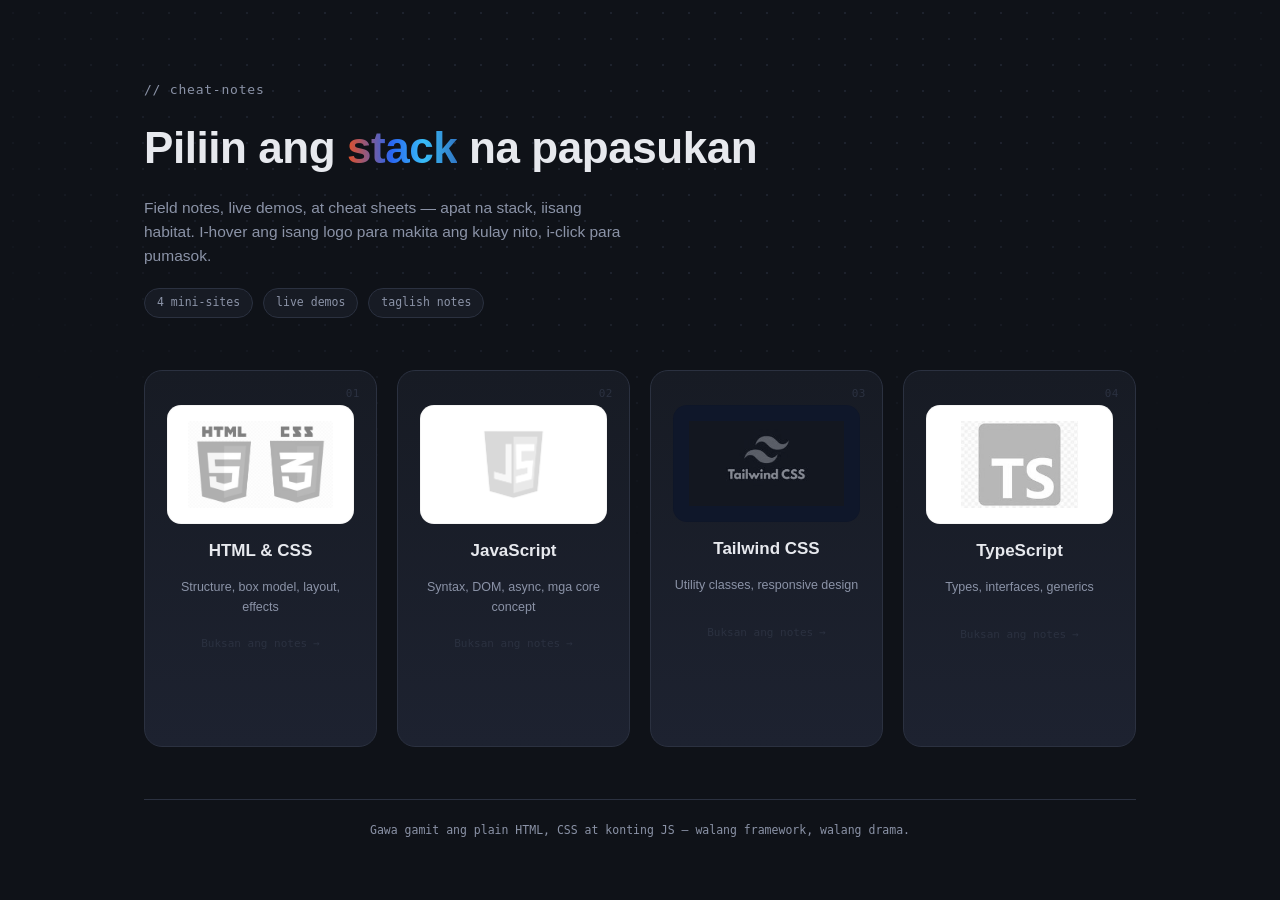
==== index.html @ d700b26e "Replace project with updated version" ====
<!DOCTYPE html>
<html lang="tl">
<head>
  <meta charset="UTF-8">
  <meta name="viewport" content="width=device-width, initial-scale=1.0">
  <title>Cheat Notes — Dev Field Notes Hub</title>
  <link rel="stylesheet" href="css/hub.css">
</head>
<body>

  <div class="bg-grid" aria-hidden="true"></div>

  <main class="hub">

    <header class="hub-header">
      <div class="hub-eyebrow">// cheat-notes</div>
      <h1>Piliin ang <span class="hub-title-accent">stack</span> na papasukan</h1>
      <p>Field notes, live demos, at cheat sheets — apat na stack, iisang habitat. I-hover ang isang logo para makita ang kulay nito, i-click para pumasok.</p>

      <div class="hub-tags">
        <span>4 mini-sites</span>
        <span>live demos</span>
        <span>taglish notes</span>
      </div>
    </header>

    <div class="tech-grid">

      <a class="tech-card" href="./htmlcss-field-notes/index.html" style="--tech-1:#E34F26; --tech-2:#2965F1;">
        <span class="tech-index">01</span>
        <span class="tech-glow"></span>
        <span class="tech-plate">
          <img src="assets/logos/htmlcss.jpg" alt="HTML5 &amp; CSS3 logo">
        </span>
        <span class="tech-name">HTML &amp; CSS</span>
        <span class="tech-desc">Structure, box model, layout, effects</span>
        <span class="tech-cta">Buksan ang notes <span class="arrow">→</span></span>
      </a>

      <a class="tech-card" href="./js-field-notes/index.html" style="--tech-1:#F7DF1E; --tech-2:#C9A400;">
        <span class="tech-index">02</span>
        <span class="tech-glow"></span>
        <span class="tech-plate">
          <img src="assets/logos/js.webp" alt="JavaScript logo">
        </span>
        <span class="tech-name">JavaScript</span>
        <span class="tech-desc">Syntax, DOM, async, mga core concept</span>
        <span class="tech-cta">Buksan ang notes <span class="arrow">→</span></span>
      </a>

      <a class="tech-card" href="./tailwind-field-notes/index.html" style="--tech-1:#38BDF8; --tech-2:#06B6D4;">
        <span class="tech-index">03</span>
        <span class="tech-glow"></span>
        <span class="tech-plate tech-plate--dark">
          <img src="assets/logos/tailwind.jpeg" alt="Tailwind CSS logo">
        </span>
        <span class="tech-name">Tailwind CSS</span>
        <span class="tech-desc">Utility classes, responsive design</span>
        <span class="tech-cta">Buksan ang notes <span class="arrow">→</span></span>
      </a>

      <a class="tech-card" href="./ts-field-notes/index.html" style="--tech-1:#3178C6; --tech-2:#235A97;">
        <span class="tech-index">04</span>
        <span class="tech-glow"></span>
        <span class="tech-plate">
          <img src="assets/logos/ts.jpeg" alt="TypeScript logo">
        </span>
        <span class="tech-name">TypeScript</span>
        <span class="tech-desc">Types, interfaces, generics</span>
        <span class="tech-cta">Buksan ang notes <span class="arrow">→</span></span>
      </a>

    </div>

    <footer class="hub-footer">Gawa gamit ang plain HTML, CSS at konting JS — walang framework, walang drama.</footer>
  </main>

</body>
</html>
---- css/hub.css ----
/* =========================================================
   CHEAT NOTES — HUB PAGE (css/hub.css)
   Parehong dark theme sa mga sub-project (--bg #12151C etc.)
   para consistent ang itsura pagpasok sa bawat isa.
   ========================================================= */

:root{
  --bg:#0F1218;
  --surface:#171B24;
  --surface-2:#1D2230;
  --border:#2B3140;
  --text:#E7E9EE;
  --muted:#8B93A7;
  --mono: "SF Mono", "Cascadia Code", "JetBrains Mono", Consolas, monospace;
  --sans: -apple-system, "Segoe UI", Inter, Roboto, sans-serif;
}

*{box-sizing:border-box;}
html,body{margin:0;padding:0;}
body{
  background:var(--bg); color:var(--text); font-family:var(--sans);
  line-height:1.55; -webkit-font-smoothing:antialiased;
  min-height:100vh; position:relative; overflow-x:hidden;
}

/* Subtle na dot-grid sa background — texture lang, hindi distracting */
.bg-grid{
  position:fixed; inset:0; z-index:-1;
  background-image:radial-gradient(var(--border) 1px, transparent 1px);
  background-size:26px 26px;
  mask-image:radial-gradient(ellipse 70% 55% at 50% 10%, #000 40%, transparent 90%);
  opacity:.55;
}

.hub{
  width:100%;
  max-width:1040px;
  margin:0 auto;
  padding:80px 24px 60px;
  display:flex; flex-direction:column; min-height:100vh;
}

/* ---------- Header ---------- */
.hub-header{margin-bottom:52px; max-width:680px;}
.hub-eyebrow{
  font-family:var(--mono); font-size:13px; letter-spacing:.06em;
  color:var(--muted); margin-bottom:14px;
}
.hub-header h1{
  font-size:clamp(30px, 5vw, 44px); margin:0 0 14px; letter-spacing:-.01em; font-weight:800;
}
.hub-title-accent{
  background:linear-gradient(90deg, #E34F26, #2965F1 40%, #38BDF8 70%, #3178C6);
  -webkit-background-clip:text; background-clip:text; color:transparent;
}
.hub-header p{color:var(--muted); font-size:15.5px; margin:0 0 20px; max-width:56ch;}

.hub-tags{display:flex; flex-wrap:wrap; gap:10px;}
.hub-tags span{
  font-family:var(--mono); font-size:11.5px; padding:5px 12px; border-radius:20px;
  border:1px solid var(--border); color:var(--muted); background:var(--surface);
}

/* ---------- Grid ng tech buttons ---------- */
/* auto-fit + minmax = automatic ang pagka-responsive: */
/* malapad na screen = 4 columns, papaliit = 2, mobile = 1 column. */
.tech-grid{
  display:grid;
  grid-template-columns:repeat(auto-fit, minmax(220px, 1fr));
  gap:20px;
  flex:1;
}

.tech-card{
  position:relative;
  display:flex; flex-direction:column; align-items:center; gap:14px;
  padding:34px 22px 26px;
  border-radius:18px;
  border:1px solid var(--border);
  background:linear-gradient(180deg, var(--surface), var(--surface-2));
  text-decoration:none;
  color:var(--muted);
  overflow:hidden;
  isolation:isolate;
  opacity:0; transform:translateY(14px);
  animation:cardIn .5s ease forwards;
  transition:transform .25s ease, border-color .25s ease, box-shadow .3s ease;
}
.tech-card:nth-child(1){animation-delay:.05s;}
.tech-card:nth-child(2){animation-delay:.12s;}
.tech-card:nth-child(3){animation-delay:.19s;}
.tech-card:nth-child(4){animation-delay:.26s;}
@keyframes cardIn{ to{ opacity:1; transform:translateY(0); } }

.tech-index{
  position:absolute; top:14px; right:16px;
  font-family:var(--mono); font-size:11px; color:var(--border);
  letter-spacing:.05em;
}

/* Malambot na radial glow na nakatago (opacity:0) hanggang mag-hover */
.tech-glow{
  position:absolute; inset:-30%;
  background:radial-gradient(circle at 50% 15%, var(--tech-1), transparent 65%);
  opacity:0;
  transition:opacity .35s ease;
  z-index:-1;
  pointer-events:none;
}

/* ITO YUNG "PLAIN / WALANG KULAY" NA DEFAULT STATE --------------- */
/* Puting plato ang lagyan ng logo — para pantay ang itsura kahit magkaiba */
/* ang background ng bawat na-upload na logo image (transparent, puti, dark). */
.tech-plate{
  width:100%;
  aspect-ratio:16/10;
  max-width:190px;
  background:#FFFFFF;
  border-radius:14px;
  display:flex; align-items:center; justify-content:center;
  padding:16px;
  box-shadow:inset 0 0 0 1px rgba(0,0,0,.04);
  transition:box-shadow .35s ease, transform .35s ease;
}
/* Yung Tailwind logo mismo may dark background na — gawin siyang transparent */
/* na frame sa halip na puti, para hindi mag-clash. */
.tech-plate--dark{background:#0F172A;}

.tech-plate img{
  max-width:100%; max-height:100%; object-fit:contain; display:block;
  filter:grayscale(1) opacity(.5);
  transition:filter .4s ease;
}

.tech-name{font-weight:700; font-size:17px; color:var(--text);}
.tech-desc{font-size:12.5px; color:var(--muted); text-align:center; min-height:2.4em;}

.tech-cta{
  margin-top:4px;
  font-family:var(--mono); font-size:11px; color:var(--border);
  display:inline-flex; align-items:center; gap:6px;
  transition:color .3s ease, gap .3s ease;
}
.tech-cta .arrow{transition:transform .3s ease;}

/* ITO YUNG "IILAW DEPENDE SA KULAY NG TECHNOLOGY" PAG NA-HOVER --- */
.tech-card:hover,
.tech-card:focus-visible{
  transform:translateY(-6px);
  border-color:var(--tech-1);
  box-shadow:0 20px 44px -20px var(--tech-1);
  outline:none;
}
.tech-card:hover .tech-glow,
.tech-card:focus-visible .tech-glow{
  opacity:.30;
}
.tech-card:hover .tech-plate,
.tech-card:focus-visible .tech-plate{
  box-shadow:0 0 0 2px var(--tech-1), 0 0 26px -4px var(--tech-1);
  transform:scale(1.03);
}
.tech-card:hover .tech-plate img,
.tech-card:focus-visible .tech-plate img{
  filter:grayscale(0) opacity(1);
}
.tech-card:hover .tech-cta,
.tech-card:focus-visible .tech-cta{
  color:var(--tech-1);
}
.tech-card:hover .tech-cta .arrow,
.tech-card:focus-visible .tech-cta .arrow{
  transform:translateX(3px);
}

/* ---------- Footer ---------- */
.hub-footer{
  margin-top:52px; padding-top:22px; border-top:1px solid var(--border);
  font-family:var(--mono); font-size:11.5px; color:var(--muted); text-align:center;
}

/* ---------- Responsive ---------- */
@media (max-width:640px){
  .hub{padding:52px 18px 40px;}
  .hub-header{margin-bottom:36px;}
  .tech-grid{grid-template-columns:repeat(auto-fit, minmax(150px, 1fr)); gap:14px;}
  .tech-card{padding:24px 14px 20px;}
  .tech-plate{max-width:140px;}
}

@media (prefers-reduced-motion: reduce){
  .tech-card{animation:none; opacity:1; transform:none;}
}
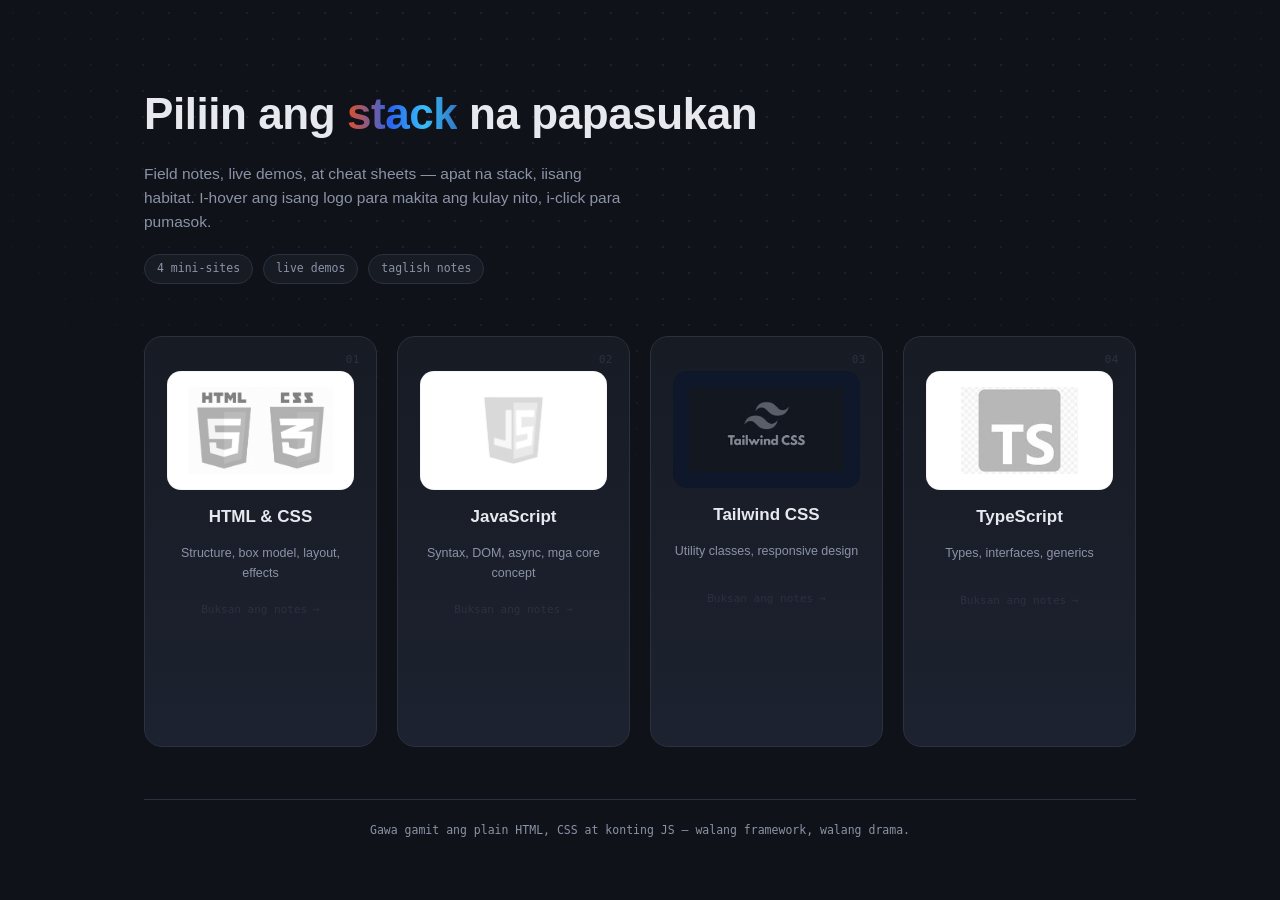
==== commit 4e343ffb: "Update index.html" ====
--- a/index.html
+++ b/index.html
@@ -13,7 +13,6 @@
   <main class="hub">
 
     <header class="hub-header">
-      <div class="hub-eyebrow">// cheat-notes</div>
       <h1>Piliin ang <span class="hub-title-accent">stack</span> na papasukan</h1>
       <p>Field notes, live demos, at cheat sheets — apat na stack, iisang habitat. I-hover ang isang logo para makita ang kulay nito, i-click para pumasok.</p>
 
